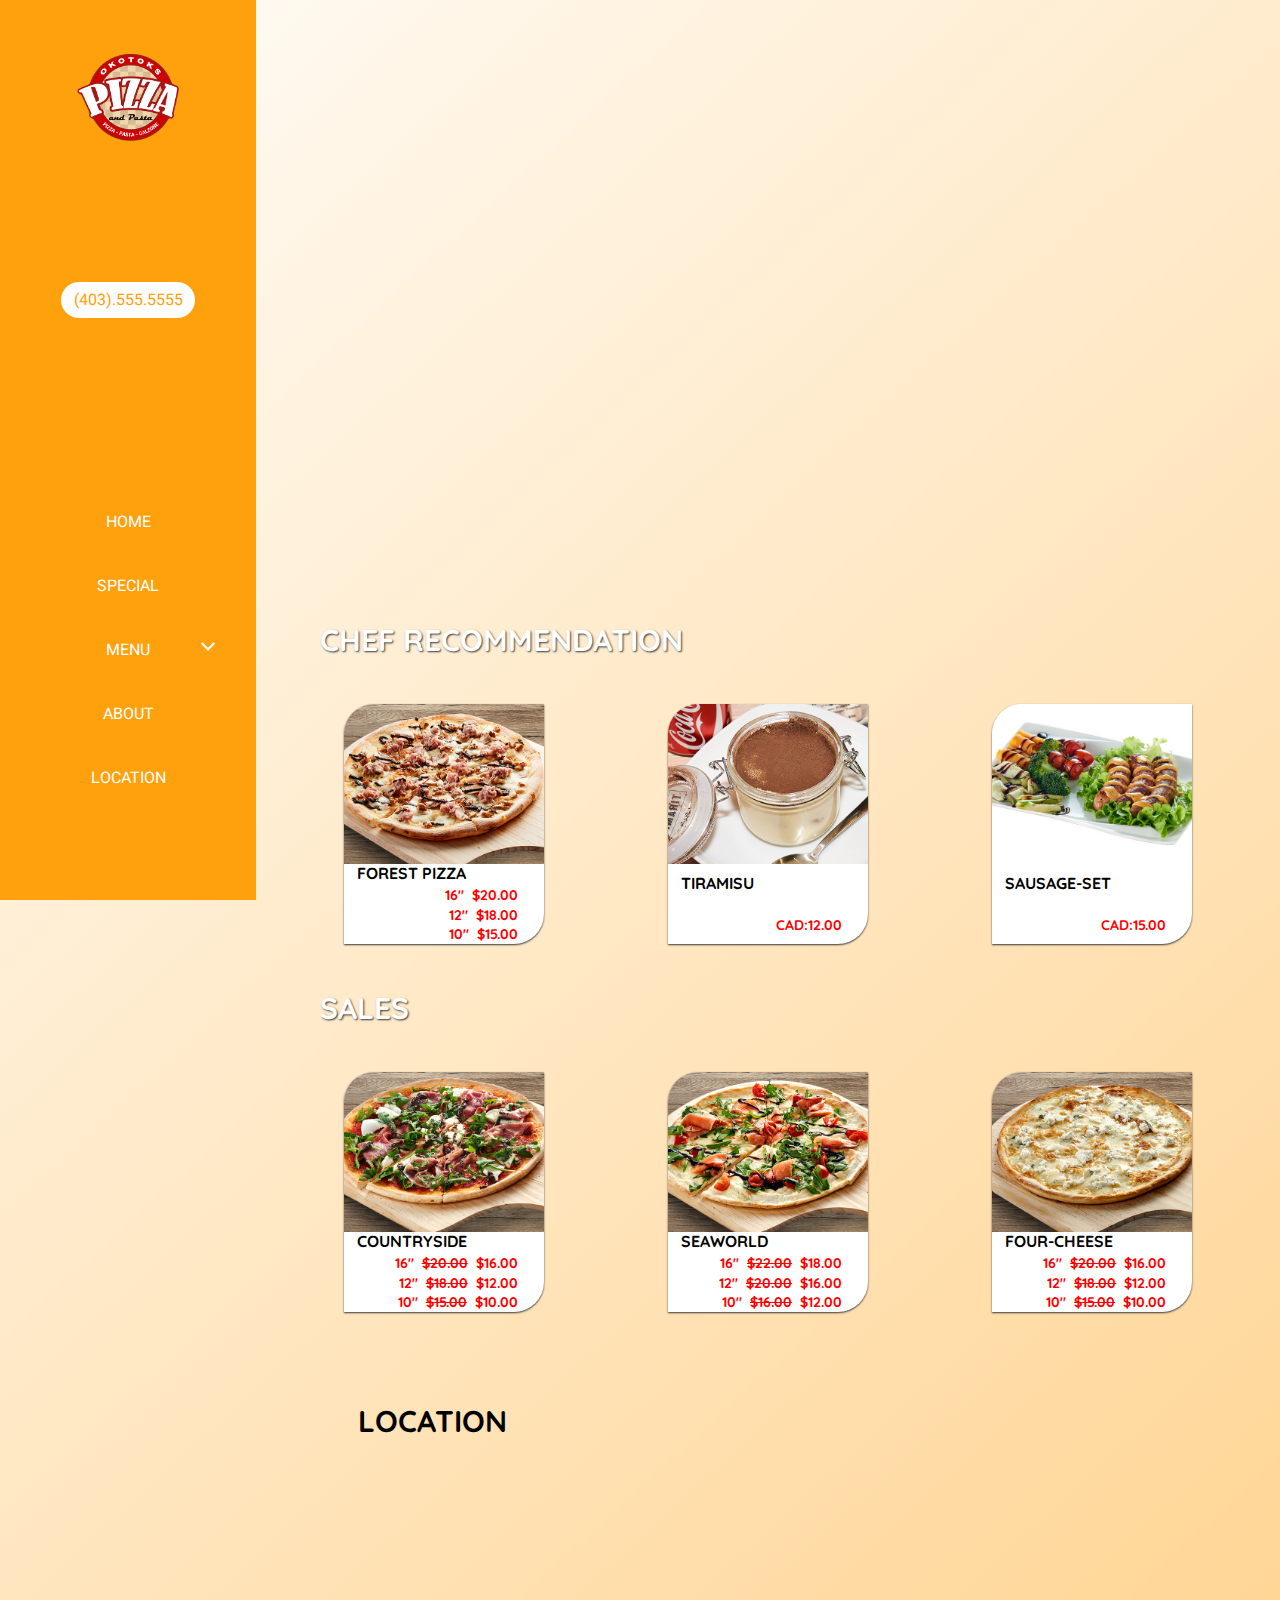
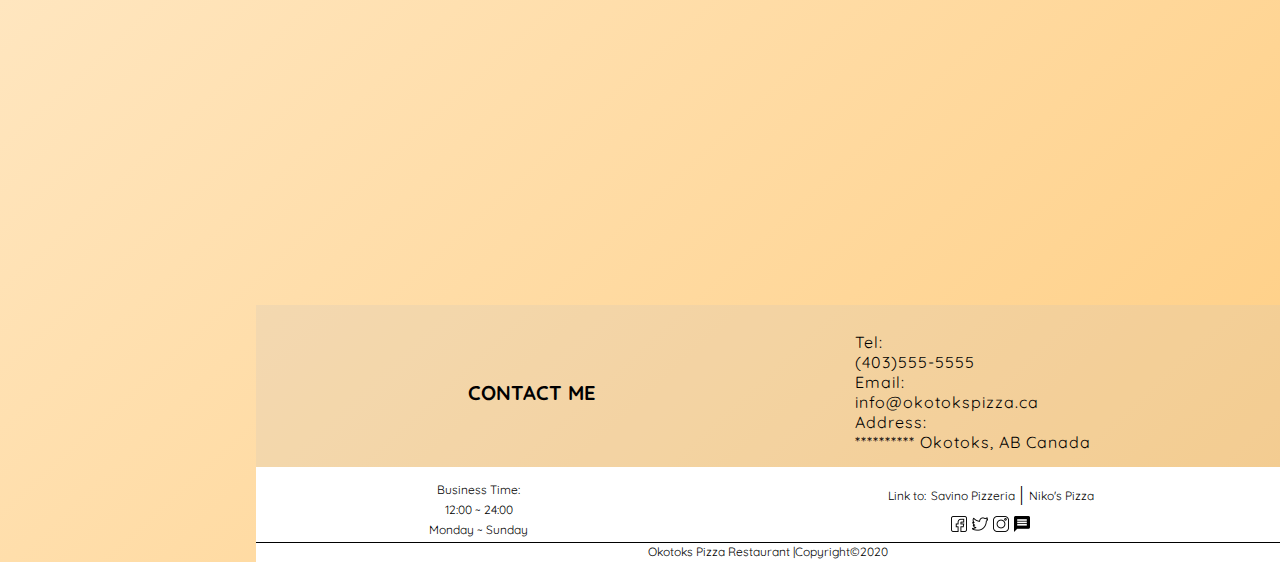
==== index.html @ ee685adf "test food card bug in tablet" ====
<!DOCTYPE html>
<html lang="en">

<head>
    <meta charset="UTF-8">
    <meta name="viewport" content="width=device-width, initial-scale=1.0">
    <link href="https://fonts.googleapis.com/css2?family=Heebo:wght@400;500&family=Lemonada:wght@600&family=Quicksand:wght@300&display=swap" rel="stylesheet">
    <link rel="stylesheet" href="./css/style.css">
    <link rel="shortcut icon" type="image/png" href="./images/tabIcon.png">
    <meta name="description" content="This is the best pizza restuarant in Calgary and Okotoks. Please come to here if you want to eat the pizza. We have all kinds of pizza in our shop">
    <meta name="keywords" content="Pizza, Calgary, Okotoks, hungry, the best pizza, italian pizza, restuarant, shop, good environment, family, party">
    <meta name="author" content="doug">
    <meta name="twitter:title" content="Okotoks Pizza">
    <meta name="twitter:description" content="The best pizza restuarant in Okotoks!">
    <meta name="twitter:image" content="https://p2.piqsels.com/preview/805/720/1001/pizza-baking-fast-food-lunch.jpg">
    <meta name="twitter:card" content="summary_large_image">
    <meta property="og:image" content="https://p2.piqsels.com/preview/805/720/1001/pizza-baking-fast-food-lunch.jpg">
    <meta property="og:title" content="Okotoks Pizza">
    <meta property="og:description" content="The best pizza restuarant in Okotoks">
    <title>Okotoks Pizza</title>
</head>

<body>
    <!--header-start-->
    <span class="top"></span>
    <header>
        <a href="#top"><img src="./images/okotoksPizzaLogo.png" alt="okotoksPizzaLogo"></a>
        <a href="tel:tel:403555555" id="tel">(403).555.5555</a>
        <div class="nav-menu">
            <a href="#" class="nav-btn" id="home">
                <div class="homeIcon mobile-header"></div>home</a>
            <a href="./pages/special.html" class="nav-btn" id="special">
                <div class="specialIcon mobile-header"></div>special</a>
            <div class="nav-menu-dropdown">
                <a href="./pages/menu.html" class="nav-btn" id="menu">
                    <div class="menuIcon mobile-header"></div>menu</a>
                <label for="nav-menu-dropdown-check" id="nav-menu-dropdown-icon" class="tablet-header"></label>
                <input type="checkbox" id="nav-menu-dropdown-check" class="tablet-header" hidden>
                <div class="nav-menu-dropdown-container">
                    <a href="./pages/menu.html#pizza" class="nav-menu-dropdown-btn">pizza</a>
                    <a href="./pages/menu.html#slides" class="nav-menu-dropdown-btn">slides&sides</a>
                    <a href="./pages/menu.html#desserts" class="nav-menu-dropdown-btn">desserts</a>
                </div>
            </div>
            <a href="./pages/about.html" class="nav-btn" id="about">
                <div class="aboutIcon mobile-header"></div> about</a>
            <a href="#contact" class="nav-btn" id="location">
                <div class="locationIcon mobile-header"></div>location</a>
        </div>

    </header>
    <!--header-end-->
    <div class="right">
        <!--homepagePhoto-start-->
        <div class="homepagePhoto">
            <div class="mobilePhotoFrame mobilePhoto">
                <img src="./images/mobile-homepage-photo.jpg" alt="pizza photo">
            </div>
            <div class="slideFrame tablet-body">
                <div class="photo photo-one">
                    <img src="./images/pizzaHomepage1.jpg" alt="okotok spizza">
                </div>
                <div class="photo photo-two">
                    <img src="./images/pizzaHomepage2.jpg" alt="okotok spizza">
                </div>
                <div class="photo photo-three">
                    <img src="./images/pizzaHomepage3.jpg" alt="okotok spizza">
                </div>
                <div class="photo photo-four">
                    <img src="./images/pizzaHomepage4.jpg" alt="okotok spizza">
                </div>
            </div>


        </div>
        <!--homepagePhoto-end-->
        <div class="splitter-blank"></div>
        <!--homeMenu-start-->
        <div id="homeMenu">
            <h1>Chef Recommendation</h1>
            <div class="menu-section">
                <div class="foodCard">
                    <img src="./images/menu4-pizzaForest.jpg" alt="pizzaForest pizza">
                    <div>
                        <h2>Forest pizza</h2>
                        <h3>16" &nbsp$20.00</h3>
                        <h3>12" &nbsp$18.00</h3>
                        <h3>10" &nbsp$15.00</h3>
                        <p class="description">Mozzarella Cheese, Mushrooms, Sausage, Walnuts and Truffle Cream</p>
                    </div>
                </div>
                <div class="foodCard">
                    <img src="./images/menu31-TIRAMISU.jpg" alt="TIRAMISU">
                    <div>
                        <h2>TIRAMISU</h2>
                        <h3>CAD:12.00</h3>
                        <p class="description">Handmade Tiramisu</p>
                    </div>
                </div>
                <div class="foodCard">
                    <img src="./images/menu21-Sausage-Set.jpg" alt="Sausage-Set">
                    <div>
                        <h2>Sausage-Set</h2>
                        <h3>CAD:15.00</h3>
                        <p class="description">Served with Grilled Vegetables, Barbecue Sauce and Balsamic Vinegar</p>
                    </div>
                </div>
            </div>
            <h1>Sales</h1>
            <div class="menu-section">
                <div class="foodCard">
                    <img src="./images/menu1-Countryside.jpg" alt="Countryside pizza">
                    <div>
                        <h2>Countryside</h2>
                        <h3>16" &nbsp<del>$20.00</del> &nbsp$16.00</h3>
                        <h3>12" &nbsp<del>$18.00</del> &nbsp$12.00</h3>
                        <h3>10" &nbsp<del>$15.00</del> &nbsp$10.00</h3>
                        <p class="description">Tomato Paste, Sliced Buffalo Mozzarella Cheese, Parma Ham, and Arugula</p>
                    </div>
                </div>
                <div class="foodCard">
                    <img src="./images/menu2-SeaWorld.jpg" alt="SeaWorld">
                    <div>
                        <h2>SeaWorld</h2>
                        <h3>16" &nbsp<del>$22.00</del> &nbsp$18.00</h3>
                        <h3>12" &nbsp<del>$20.00</del> &nbsp$16.00</h3>
                        <h3>10" &nbsp<del>$16.00</del> &nbsp$12.00</h3>
                        <p class="description">Mozzarella Cheese, Salmon, Cherry Tomatoes, Arugrula and Balsamic Vinegar</p>
                    </div>
                </div>
                <div class="foodCard">
                    <img src="./images/menu3-Four-Cheese.jpg" alt="Four-Cheese">
                    <div>
                        <h2>Four-Cheese</h2>
                        <h3>16" &nbsp<del>$20.00</del> &nbsp$16.00</h3>
                        <h3>12" &nbsp<del>$18.00</del> &nbsp$12.00</h3>
                        <h3>10" &nbsp<del>$15.00</del> &nbsp$10.00</h3>
                        <p class="description">White Base with Gorgonzola Cheese, Mozzarella Cheese, Parmesan Cheese and Ricotta</p>
                    </div>
                </div>
            </div>

        </div>
        <!--homeMenu-end-->
        <div class="splitter-blank"></div>
        <!--contact-end-->
        <div id="contact">
            <div id="map">
                <h1>Location</h1>
                <iframe frameborder="0" scrolling="no" marginheight="0" marginwidth="0" src="https://maps.google.com/maps?width=100%25&amp;height=600&amp;hl=en&amp;q=Okotoks+(Okotoks%20Pizza)&amp;t=&amp;z=14&amp;ie=UTF8&amp;iwloc=B&amp;output=embed"></iframe>

            </div>
            <div id="contact-text">
                <h2>contact me</h2>
                <p>
                    <a href="tel:403555555">Tel: <br> (403)555-5555</a>
                    <a href="mailto:info@okotokspizza.ca">Email:<br>info@okotokspizza.ca</a>
                    <span>Address:<br>********** Okotoks, AB Canada</span>
                </p>
            </div>
        </div>
        <!--contact-end-->
        <!--footer-start-->
        <footer>
            <div id="footer-top">
                <div id="businessTime">
                    <p>Business Time:</p>
                    <p>12:00 ~ 24:00</p>
                    <P>Monday ~ Sunday</P>
                </div>
                <div class="footer-right">
                    <div id="link">
                        <span>Link to:</span>
                        <a href="https://www.yelp.com/biz/savino-pizzeria-calgary"> Savino Pizzeria</a>&nbsp|
                        <a href="https://www.yelp.com/biz/nikos-pizza-calgary?osq=pizza">Niko's Pizza</a>
                    </div>
                    <div class="share">
                        <a href="www.facebook.com"><img src="./images/sharefacebook.png" alt="facebook"></a>
                        <a href="www.twittwe.com"><img src="./images/sharetwitter.png" alt="twitter"></a>
                        <a href="https://www.instagram.com/"><img src="./images/shareinstagram.png" alt="instagram"></a>
                        <a href="https://www.google.com/shopping?nord=1"><img src="./images/sharecomment.png" alt="google comment"></a>
                    </div>
                </div>
            </div>
            <div class="splitter-line"></div>
            <div id="footer-bottom">
                Okotoks Pizza Restaurant&nbsp|Copyright©2020
            </div>
        </footer>
        <!--footer-end-->
    </div>
</body>

</html>
---- css/style.css ----
@-webkit-keyframes mobilephoto {
  25% {
    left: -70vw;
  }
  50% {
    left: -140vw;
  }
  75% {
    left: -210vw;
  }
  100% {
    left: 0vw;
  }
}

@keyframes mobilephoto {
  25% {
    left: -70vw;
  }
  50% {
    left: -140vw;
  }
  75% {
    left: -210vw;
  }
  100% {
    left: 0vw;
  }
}

@-webkit-keyframes slide {
  3% {
    -webkit-transform: translateX(0);
            transform: translateX(0);
  }
  25% {
    -webkit-transform: translateX(0);
            transform: translateX(0);
  }
  28% {
    -webkit-transform: translateX(-100%);
            transform: translateX(-100%);
  }
  100% {
    -webkit-transform: translateX(-100%);
            transform: translateX(-100%);
  }
}

@keyframes slide {
  3% {
    -webkit-transform: translateX(0);
            transform: translateX(0);
  }
  25% {
    -webkit-transform: translateX(0);
            transform: translateX(0);
  }
  28% {
    -webkit-transform: translateX(-100%);
            transform: translateX(-100%);
  }
  100% {
    -webkit-transform: translateX(-100%);
            transform: translateX(-100%);
  }
}

* {
  margin: 0;
  padding: 0;
}

body {
  margin: 0;
  padding: 0;
  background: linear-gradient(317.45deg, rgba(255, 160, 13, 0.9) -78.63%, #FFFFFF 106.21%);
  min-height: 100vh;
  width: 100%;
  min-height: 100vh;
}

a {
  text-decoration: none;
}

.splitter-blank {
  height: 5vh;
}

.tablet-body {
  display: none;
}

.tablet-header {
  display: none;
}

header {
  display: -ms-grid;
  display: grid;
  -webkit-box-align: center;
      -ms-flex-align: center;
          align-items: center;
  justify-items: center;
  position: -webkit-sticky;
  position: sticky;
  top: 0;
  height: 9vh;
  width: 100%;
  z-index: 20;
  background-color: #ffffff;
  border-radius: 0 0 20px 20px;
}

header > a img {
  position: absolute;
  z-index: 21;
  height: 6vh;
  top: 3vw;
  left: 5vw;
}

header > a img:hover {
  cursor: pointer;
}

header #tel {
  text-decoration: none;
  font-family: 'Heebo', sans-serif;
  color: #FFA00D;
  position: absolute;
  z-index: 22;
  top: 4vw;
  font-size: 1rem;
  height: 4vh;
  right: 5vw;
}

header #tel:active {
  font-size: 0.9rem;
  -webkit-transition: all 0.2s ease-in;
  transition: all 0.2s ease-in;
}

header .nav-menu {
  z-index: 20;
  position: fixed;
  bottom: 0;
  width: 100%;
  height: 7vh;
  -ms-grid-columns: (1fr)[5];
      grid-template-columns: repeat(5, 1fr);
  display: -ms-grid;
  display: grid;
  -webkit-box-align: center;
      -ms-flex-align: center;
          align-items: center;
  justify-items: center;
  text-align: center;
  border-radius: 20px 20px 0 0;
  background-color: rgba(255, 255, 255, 0.9);
  overflow: hidden;
}

header .nav-menu a {
  display: -ms-grid;
  display: grid;
  -webkit-box-align: center;
      -ms-flex-align: center;
          align-items: center;
  justify-items: center;
  width: 100%;
  padding: 1vh 0;
  font-family: 'Heebo', sans-serif;
  text-decoration: none;
  color: #FFA00D;
  font-size: 0.8rem;
  text-transform: uppercase;
}

header .nav-menu a div {
  width: 40%;
  height: 4vh;
  background-repeat: no-repeat;
  background-size: 200%;
  background-position-x: 0;
}

header .nav-menu a:hover {
  background-color: #FFA00D;
  color: #ffffff;
}

header .nav-menu a:hover div {
  background-position-x: 100%;
}

header .nav-menu .homeIcon {
  background-image: url(../images/Iconhome.png);
}

header .nav-menu .menuIcon {
  background-image: url(../images/Iconmenu.png);
}

header .nav-menu .specialIcon {
  background-image: url(../images/Iconsale.png);
}

header .nav-menu .aboutIcon {
  background-image: url(../images/Iconpizza.png);
}

header .nav-menu .locationIcon {
  background-image: url(../images/Iconlocation.png);
}

header .nav-menu-dropdown {
  display: -ms-grid;
  display: grid;
  -webkit-box-align: center;
      -ms-flex-align: center;
          align-items: center;
  justify-items: center;
  width: 100%;
}

header .nav-menu-dropdown .nav-menu-dropdown-container {
  display: none;
}

@media only screen and (min-width: 600px) {
  .mobile-header {
    display: none;
  }
  header {
    position: fixed;
    top: 0;
    left: 0;
    width: 20%;
    height: 100vh;
    padding: 0;
    -ms-grid-rows: 2fr 2fr 5fr;
        grid-template-rows: 2fr 2fr 5fr;
    background-color: #FFA00D;
    border-radius: 0;
  }
  header > a img {
    position: relative;
    top: 0;
    left: 30%;
    width: 40%;
    height: auto;
  }
  header #tel {
    height: auto;
    padding: 0.5vw 1vw;
    position: static;
    font-size: 1rem;
    background-color: #ffffff;
    border-radius: 2vw;
  }
  header .nav-menu {
    position: static;
    bottom: auto;
    height: auto;
    border-radius: 0;
    -ms-grid-columns: 1fr;
        grid-template-columns: 1fr;
    background: none;
  }
  header .nav-menu a {
    padding: 1rem;
    background-color: #FFA00D;
    color: #ffffff;
    font-size: 1rem;
  }
  header .nav-menu a:hover {
    background-color: #ffffff;
    color: #FFA00D;
  }
  header .nav-menu-dropdown label {
    position: absolute;
    display: inline-block;
    top: -1.8rem;
    left: 4rem;
    width: 1em;
    font-size: 1rem;
    -webkit-box-sizing: border-box;
            box-sizing: border-box;
    text-indent: -9999px;
    vertical-align: middle;
    position: relative;
  }
  header .nav-menu-dropdown label::before {
    content: '';
    -webkit-box-sizing: inherit;
            box-sizing: inherit;
    position: absolute;
    left: 50%;
    top: 50%;
    -webkit-transform: translate(-50%, -50%);
            transform: translate(-50%, -50%);
    height: .65em;
    width: .65em;
    border-style: solid;
    border-width: 2px 0 0 2px;
    -webkit-transform: translate(-50%, -75%) rotate(225deg);
            transform: translate(-50%, -75%) rotate(225deg);
    color: #ffffff;
  }
  header .nav-menu-dropdown-container {
    display: -ms-grid;
    display: grid;
    -webkit-box-align: center;
        -ms-flex-align: center;
            align-items: center;
    justify-items: center;
    width: 100%;
  }
  header .nav-menu-dropdown-container a {
    background-color: rgba(255, 172, 46, 0.9);
  }
  header .nav-menu-dropdown a:hover ~ #nav-menu-dropdown-icon::before {
    color: #FFA00D;
  }
  header .nav-menu-dropdown #nav-menu-dropdown-check:checked ~ .nav-menu-dropdown-container {
    display: -ms-grid;
    display: grid;
  }
}

@media only screen and (min-width: 1024px) {
  header #tel {
    font-size: 0.8rem;
    padding: 0.5vw 1vw;
  }
  header #tel:hover {
    -webkit-transform: scale(1.05);
            transform: scale(1.05);
    -webkit-transition: all 0.2s ease-in-out;
    transition: all 0.2s ease-in-out;
  }
  header .nav-menu a {
    font-size: 0.8rem;
  }
  header .nav-menu label {
    font-size: 0.8rem;
  }
}

#home {
  background-color: #FFA00D;
  color: #ffffff;
}

#home .homeIcon {
  background-position-x: 100%;
}

#home:hover {
  background-color: #ffffff;
  color: #FFA00D;
}

#home:hover div {
  background-position-x: 0%;
}

/*mobile-homepagePhoto-start*/
.homepagePhoto {
  display: -ms-grid;
  display: grid;
  -webkit-box-align: center;
      -ms-flex-align: center;
          align-items: center;
  justify-items: center;
  width: 100%;
}

.homepagePhoto .mobilePhotoFrame {
  margin-top: 5vw;
  width: 70vw;
  height: 84vw;
  overflow: hidden;
  -o-object-fit: cover;
     object-fit: cover;
  border-radius: 20px;
  border: 1px solid white;
}

.homepagePhoto .mobilePhotoFrame img {
  position: relative;
  height: 84vw;
  left: 0;
  -webkit-animation: mobilephoto 8s cubic-bezier(1, 0, 0.1, 0) infinite;
          animation: mobilephoto 8s cubic-bezier(1, 0, 0.1, 0) infinite;
}

/*mobile-homeMenu-start*/
#homeMenu {
  display: -ms-grid;
  display: grid;
  -webkit-box-align: center;
      -ms-flex-align: center;
          align-items: center;
  justify-items: center;
  row-gap: 5vh;
}

#homeMenu h1 {
  font-family: 'Quicksand', sans-serif;
  font-weight: bold;
  -ms-grid-column-align: left;
      justify-self: left;
  margin-left: 15vw;
  margin-bottom: -5vh;
  text-transform: uppercase;
  font-size: 1.5rem;
}

#homeMenu .menu-section {
  width: 80%;
  display: -ms-grid;
  display: grid;
  -webkit-box-align: center;
      -ms-flex-align: center;
          align-items: center;
  justify-items: center;
  row-gap: 5vh;
}

#homeMenu .menu-section .foodCard {
  height: 30vw;
  width: 100%;
  display: -ms-grid;
  display: grid;
  -webkit-box-align: center;
      -ms-flex-align: center;
          align-items: center;
  justify-items: center;
  -ms-grid-columns: 1fr 1.2fr;
      grid-template-columns: 1fr 1.2fr;
  row-gap: 5vh;
  background-color: #ffffff;
  border-radius: 18px;
  -webkit-box-shadow: 0 1px 2px 0 #383838;
          box-shadow: 0 1px 2px 0 #383838;
}

#homeMenu .menu-section .foodCard:hover {
  cursor: pointer;
}

#homeMenu .menu-section .foodCard:active {
  -webkit-box-shadow: 0 1px 0px 0 #383838;
          box-shadow: 0 1px 0px 0 #383838;
}

#homeMenu .menu-section .foodCard img {
  width: 28vw;
  height: 23vw;
  border-radius: 18px;
  -o-object-fit: cover;
     object-fit: cover;
}

#homeMenu .menu-section .foodCard div {
  width: 40vw;
  height: 23vw;
  display: -ms-grid;
  display: grid;
  -webkit-box-align: center;
      -ms-flex-align: center;
          align-items: center;
  justify-items: center;
}

#homeMenu .menu-section .foodCard div h2 {
  -ms-grid-column-align: left;
      justify-self: left;
  margin: 0;
  font-family: 'Quicksand', sans-serif;
  font-weight: bold;
  font-size: 1rem;
  text-transform: uppercase;
  line-height: 12px;
}

#homeMenu .menu-section .foodCard div h3 {
  -ms-grid-column-align: right;
      justify-self: right;
  margin: 0 1.3rem;
  overflow: hidden;
  font-family: 'Quicksand', sans-serif;
  font-weight: bold;
  font-size: 0.6rem;
  text-transform: uppercase;
  line-height: 0.6rem;
  color: red;
}

#homeMenu .menu-section .foodCard div p {
  font-family: 'Quicksand', sans-serif;
  font-weight: bold;
  margin-top: 2px;
  font-size: 0.7rem;
}

/*mobile-homeMenu-end*/
/*mobile-contact-start*/
#contact {
  z-index: 1;
  width: 100%;
  display: -ms-grid;
  display: grid;
  -webkit-box-align: center;
      -ms-flex-align: center;
          align-items: center;
  justify-items: center;
  padding-top: 5vh;
  row-gap: 5vh;
}

#contact #map {
  width: 80%;
  height: 70vw;
}

#contact #map h1 {
  font-family: 'Quicksand', sans-serif;
  text-transform: uppercase;
  font-size: 1rem;
}

#contact #map iframe {
  width: 100%;
  height: 100%;
  border-radius: 20px;
  -o-object-fit: cover;
     object-fit: cover;
}

#contact-text {
  z-index: 1;
  width: 100%;
  height: auto;
  position: relative;
  top: 12px;
  display: -ms-grid;
  display: grid;
  -webkit-box-align: center;
      -ms-flex-align: center;
          align-items: center;
  justify-items: center;
  -ms-grid-columns: 1fr 1.2fr;
      grid-template-columns: 1fr 1.2fr;
  padding: 3vh 0;
  background: rgba(196, 196, 196, 0.2);
}

#contact-text h2 {
  font-family: 'Quicksand', sans-serif;
  margin-left: 9vw;
  color: black;
  text-transform: uppercase;
  font-size: 1rem;
}

#contact-text p {
  display: -ms-grid;
  display: grid;
}

#contact-text p a,
#contact-text p span {
  text-align: justify;
  font-family: 'Quicksand', sans-serif;
  text-decoration: none;
  color: black;
  font-size: 0.6rem;
  line-height: 1rem;
  letter-spacing: 1px;
}

#contact-text p .contact-title {
  -ms-grid-column-align: right;
      justify-self: right;
  margin-right: 1vw;
}

/*mobile-contact-end*/
.splitter-line {
  width: 100%;
  height: 0.1px;
  background-color: black;
}

footer {
  position: relative;
  z-index: 30;
  display: -ms-grid;
  display: grid;
  -webkit-box-align: center;
      -ms-flex-align: center;
          align-items: center;
  justify-items: center;
  background-color: #ffffff;
  border-radius: 20px 20px 0 0;
}

footer #footer-top {
  z-index: 31;
  display: -ms-grid;
  display: grid;
  -webkit-box-align: center;
      -ms-flex-align: center;
          align-items: center;
  justify-items: center;
  -ms-grid-columns: 1fr 1.3fr;
      grid-template-columns: 1fr 1.3fr;
  padding: 1vw 0 2px 0;
}

footer #footer-top div {
  text-align: center;
}

footer #footer-top div p,
footer #footer-top div a,
footer #footer-top div span {
  text-decoration: none;
  font-family: 'Quicksand', sans-serif;
  color: black;
  font-size: 0.6rem;
  line-height: 1rem;
}

footer #footer-top div p img,
footer #footer-top div a img,
footer #footer-top div span img {
  width: 0.8rem;
  margin-top: 10px;
}

footer #footer-bottom {
  z-index: 32;
  text-decoration: none;
  font-family: 'Quicksand', sans-serif;
  color: black;
  font-size: 0.6rem;
  line-height: 1rem;
}

@media only screen and (min-width: 450px) {
  footer {
    border-radius: 0;
    width: 100%;
  }
  footer #footer-top {
    width: 100%;
  }
}

/*tablet layout start*/
@media only screen and (min-width: 600px) {
  .right {
    width: 80%;
    display: -ms-grid;
    display: grid;
    -webkit-box-align: center;
        -ms-flex-align: center;
            align-items: center;
    justify-items: center;
    position: relative;
    left: 20%;
  }
  /*tablet slide start*/
  .mobilePhoto {
    display: none;
  }
  .tablet-body {
    display: block;
  }
  .homepagePhoto {
    width: 100%;
  }
  .homepagePhoto .slideFrame {
    width: 100%;
    height: 45vw;
    position: relative;
    overflow: hidden;
  }
  .homepagePhoto .slideFrame .photo {
    width: 100%;
    position: absolute;
    top: 0;
    left: 0;
    -webkit-transform: translateX(100%);
            transform: translateX(100%);
    -webkit-animation: slide 20s cubic-bezier(0, 0.5, 0.5, 0.97) infinite;
            animation: slide 20s cubic-bezier(0, 0.5, 0.5, 0.97) infinite;
  }
  .homepagePhoto .slideFrame .photo img {
    width: 100%;
  }
  .homepagePhoto .slideFrame .photo-one {
    z-index: 10;
  }
  .homepagePhoto .slideFrame .photo-two {
    z-index: 9;
    -webkit-animation-delay: 5s;
            animation-delay: 5s;
  }
  .homepagePhoto .slideFrame .photo-three {
    z-index: 8;
    -webkit-animation-delay: 10s;
            animation-delay: 10s;
  }
  .homepagePhoto .slideFrame .photo-four {
    z-index: 7;
    -webkit-animation-delay: 15s;
            animation-delay: 15s;
  }
  /*tablet slide end*/
  /*tablet-homemenu-start*/
  #homeMenu {
    width: 100%;
  }
  #homeMenu h1 {
    margin-left: 5vw;
    margin-bottom: 0;
    text-shadow: 1px 1px 2px #383838;
    font-size: 1.5rem;
    color: #ffffff;
  }
  #homeMenu .menu-section {
    width: 95%;
    display: -ms-grid;
    display: grid;
    -webkit-box-align: center;
        -ms-flex-align: center;
            align-items: center;
    justify-items: center;
    -ms-grid-columns: 1fr 1fr 1fr;
        grid-template-columns: 1fr 1fr 1fr;
  }
  #homeMenu .menu-section .foodCard {
    width: 10rem;
    height: 12rem;
    -webkit-box-align: start;
        -ms-flex-align: start;
            align-items: start;
    -ms-grid-columns: 1fr;
        grid-template-columns: 1fr;
    -ms-grid-rows: 2fr 1fr;
        grid-template-rows: 2fr 1fr;
    row-gap: 0;
    border-radius: 30px 0;
  }
  #homeMenu .menu-section .foodCard img {
    width: 100%;
    height: 8rem;
    overflow: hidden;
    border-radius: 30px 0 0 0;
  }
  #homeMenu .menu-section .foodCard div {
    position: relative;
    width: 100%;
    height: 4rem;
  }
  #homeMenu .menu-section .foodCard div h2 {
    z-index: 10;
    height: 0.8rem;
    padding: 0 1vw;
    font-size: 0.8rem;
  }
  #homeMenu .menu-section .foodCard div h3 {
    z-index: 10;
    height: 0.7rem;
    font-size: 0.7rem;
    line-height: 0.7rem;
  }
  #homeMenu .menu-section .foodCard:hover .description {
    top: 2rem;
    opacity: 1;
    -webkit-transition: all 0.3s ease-out;
    transition: all 0.3s ease-out;
  }
  #homeMenu .menu-section .foodCard .description {
    z-index: 5;
    -webkit-box-sizing: border-box;
            box-sizing: border-box;
    width: 100%;
    height: -webkit-fit-content;
    height: -moz-fit-content;
    height: fit-content;
    padding: 2rem 0.5rem 0 0.5rem;
    position: absolute;
    top: -2vw;
    font-size: 0.8rem;
    border-radius: 0 0 30px 0;
    background-color: #ffffff;
    opacity: 0;
    -webkit-box-shadow: 0 1px 2px 0 #383838;
            box-shadow: 0 1px 2px 0 #383838;
  }
  /*tablet-homemenu-end*/
  /*tablet-contact-start*/
  #contact {
    width: 100%;
    row-gap: 5vw;
  }
  #contact #map {
    width: 80%;
    height: -webkit-fit-content;
    height: -moz-fit-content;
    height: fit-content;
  }
  #contact #map h1 {
    font-size: 1.5rem;
  }
  #contact #map iframe {
    height: 30vw;
    border-radius: 30px 0;
  }
  #contact #contact-text {
    -ms-grid-columns: 1fr 1.5fr;
        grid-template-columns: 1fr 1.5fr;
  }
  #contact #contact-text h2 {
    padding-left: 2vw;
  }
  #contact #contact-text p a,
  #contact #contact-text p span {
    font-size: 0.8rem;
  }
}

@media only screen and (min-width: 1024px) {
  html {
    font-size: 20px;
  }
}

/*tablet-contact-end*/
/*desktop layout start*/
@media only screen and (min-width: 1367px) {
  html {
    font-size: 24px;
  }
}

/*desktop layout end*/
/*# sourceMappingURL=style.css.map */
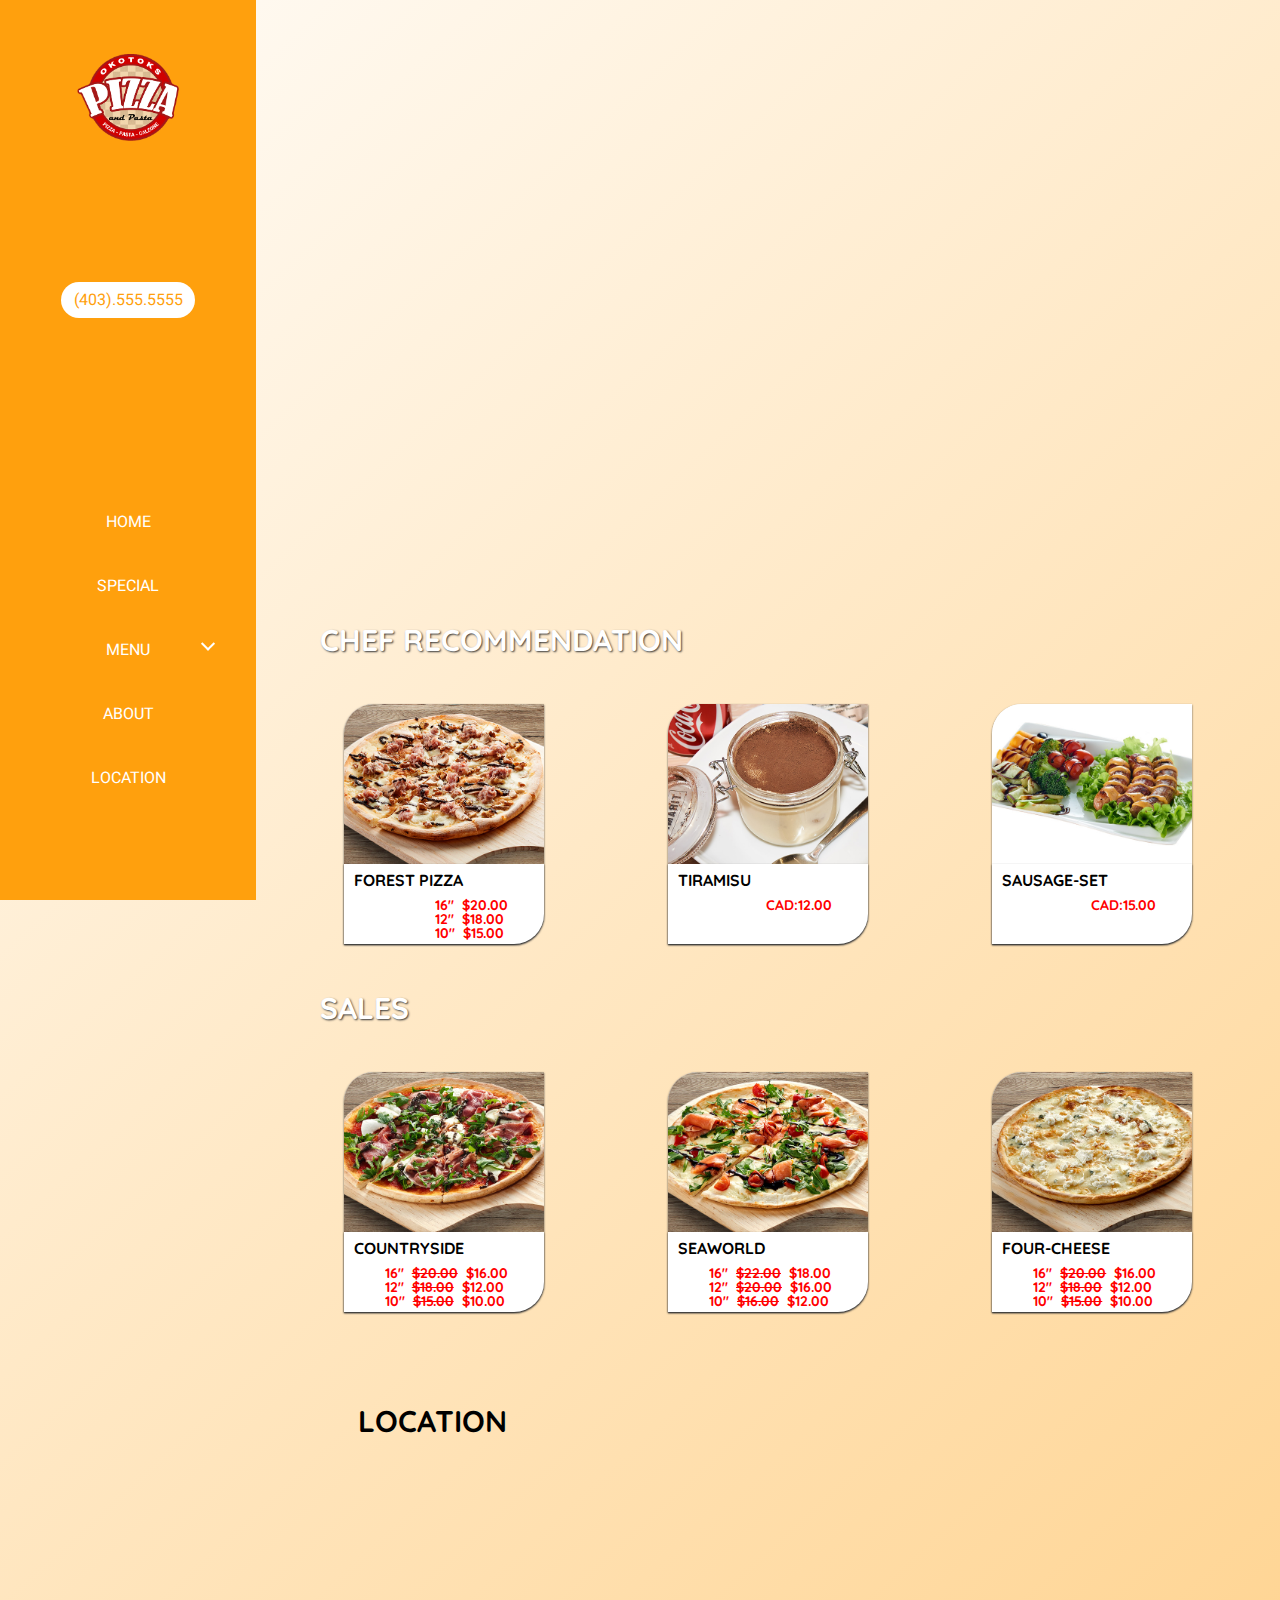
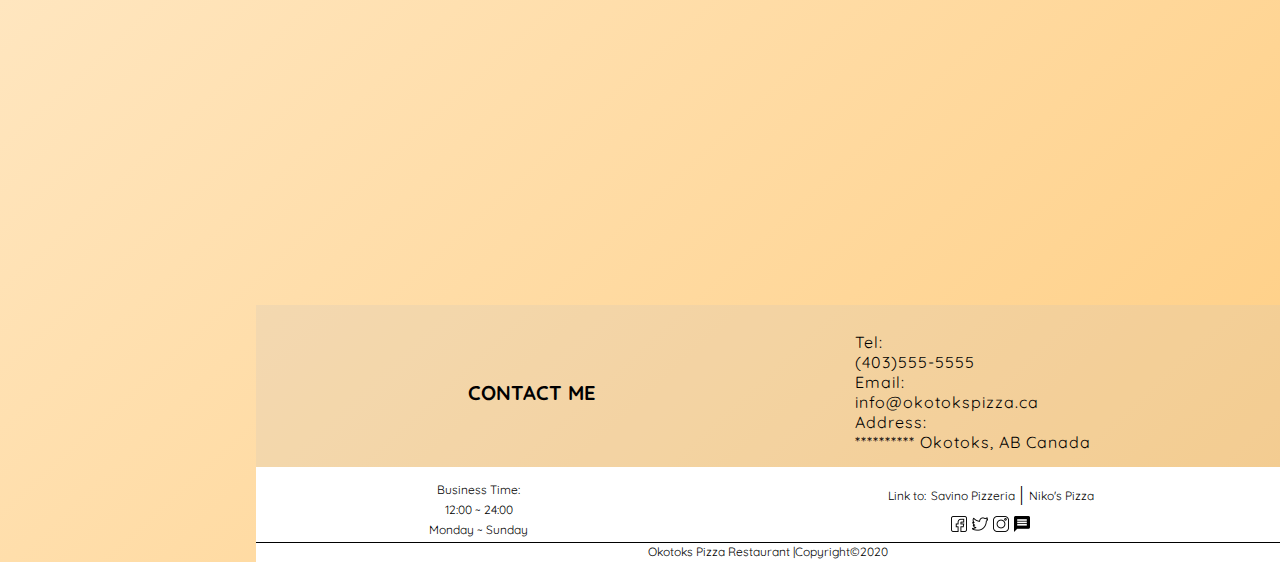
==== commit 4a8400b9: "test food card bug in tablet-3" ====
--- a/index.html
+++ b/index.html
@@ -83,9 +83,10 @@
                     <img src="./images/menu4-pizzaForest.jpg" alt="pizzaForest pizza">
                     <div>
                         <h2>Forest pizza</h2>
-                        <h3>16" &nbsp$20.00</h3>
-                        <h3>12" &nbsp$18.00</h3>
-                        <h3>10" &nbsp$15.00</h3>
+                        <h3>16" &nbsp$20.00
+                            <br> 12" &nbsp$18.00
+                            <br> 10" &nbsp$15.00
+                        </h3>
                         <p class="description">Mozzarella Cheese, Mushrooms, Sausage, Walnuts and Truffle Cream</p>
                     </div>
                 </div>
@@ -112,9 +113,9 @@
                     <img src="./images/menu1-Countryside.jpg" alt="Countryside pizza">
                     <div>
                         <h2>Countryside</h2>
-                        <h3>16" &nbsp<del>$20.00</del> &nbsp$16.00</h3>
-                        <h3>12" &nbsp<del>$18.00</del> &nbsp$12.00</h3>
-                        <h3>10" &nbsp<del>$15.00</del> &nbsp$10.00</h3>
+                        <h3> 16" &nbsp<del>$20.00</del> &nbsp$16.00
+                            <br>12" &nbsp<del>$18.00</del> &nbsp$12.00 <br>10" &nbsp<del>$15.00</del> &nbsp$10.00
+                        </h3>
                         <p class="description">Tomato Paste, Sliced Buffalo Mozzarella Cheese, Parma Ham, and Arugula</p>
                     </div>
                 </div>
@@ -122,9 +123,7 @@
                     <img src="./images/menu2-SeaWorld.jpg" alt="SeaWorld">
                     <div>
                         <h2>SeaWorld</h2>
-                        <h3>16" &nbsp<del>$22.00</del> &nbsp$18.00</h3>
-                        <h3>12" &nbsp<del>$20.00</del> &nbsp$16.00</h3>
-                        <h3>10" &nbsp<del>$16.00</del> &nbsp$12.00</h3>
+                        <h3>16" &nbsp<del>$22.00</del> &nbsp$18.00<br>12" &nbsp<del>$20.00</del> &nbsp$16.00<br>10" &nbsp<del>$16.00</del> &nbsp$12.00</h3>
                         <p class="description">Mozzarella Cheese, Salmon, Cherry Tomatoes, Arugrula and Balsamic Vinegar</p>
                     </div>
                 </div>
@@ -132,9 +131,7 @@
                     <img src="./images/menu3-Four-Cheese.jpg" alt="Four-Cheese">
                     <div>
                         <h2>Four-Cheese</h2>
-                        <h3>16" &nbsp<del>$20.00</del> &nbsp$16.00</h3>
-                        <h3>12" &nbsp<del>$18.00</del> &nbsp$12.00</h3>
-                        <h3>10" &nbsp<del>$15.00</del> &nbsp$10.00</h3>
+                        <h3>16" &nbsp<del>$20.00</del> &nbsp$16.00<br>12" &nbsp<del>$18.00</del> &nbsp$12.00<br>10" &nbsp<del>$15.00</del> &nbsp$10.00</h3>
                         <p class="description">White Base with Gorgonzola Cheese, Mozzarella Cheese, Parmesan Cheese and Ricotta</p>
                     </div>
                 </div>
@@ -147,7 +144,7 @@
         <div id="contact">
             <div id="map">
                 <h1>Location</h1>
-                <iframe frameborder="0" scrolling="no" marginheight="0" marginwidth="0" src="https://maps.google.com/maps?width=100%25&amp;height=600&amp;hl=en&amp;q=Okotoks+(Okotoks%20Pizza)&amp;t=&amp;z=14&amp;ie=UTF8&amp;iwloc=B&amp;output=embed"></iframe>
+                <iframe id="map-map" frameborder="0" scrolling="no" marginheight="0" marginwidth="0" src="https://maps.google.com/maps?width=100%25&amp;height=600&amp;hl=en&amp;q=Okotoks+(Okotoks%20Pizza)&amp;t=&amp;z=14&amp;ie=UTF8&amp;iwloc=B&amp;output=embed"></iframe>
 
             </div>
             <div id="contact-text">
--- a/css/style.css
+++ b/css/style.css
@@ -758,6 +758,8 @@
         grid-template-rows: 2fr 1fr;
     row-gap: 0;
     border-radius: 30px 0;
+    -webkit-box-shadow: 0 1px 2px 0 #383838;
+            box-shadow: 0 1px 2px 0 #383838;
   }
   #homeMenu .menu-section .foodCard img {
     width: 100%;
@@ -766,45 +768,54 @@
     border-radius: 30px 0 0 0;
   }
   #homeMenu .menu-section .foodCard div {
+    -webkit-box-sizing: border-box;
+            box-sizing: border-box;
+    width: 100%;
+    height: 4rem;
+    overflow: hidden;
     position: relative;
-    width: 100%;
-    height: 4rem;
+    display: -ms-grid;
+    display: grid;
+    -webkit-box-align: center;
+        -ms-flex-align: center;
+            align-items: center;
+    justify-items: center;
+    padding: 0.5rem;
+    background-color: #ffffff;
+    border-radius: 0 0 30px 0;
+    -webkit-box-shadow: 0 1px 2px 0 #383838;
+            box-shadow: 0 1px 2px 0 #383838;
   }
   #homeMenu .menu-section .foodCard div h2 {
     z-index: 10;
-    height: 0.8rem;
-    padding: 0 1vw;
+    height: 1.2rem;
     font-size: 0.8rem;
   }
   #homeMenu .menu-section .foodCard div h3 {
     z-index: 10;
-    height: 0.7rem;
+    height: 3rem;
     font-size: 0.7rem;
     line-height: 0.7rem;
   }
+  #homeMenu .menu-section .foodCard div .description {
+    z-index: 5;
+    -webkit-box-sizing: border-box;
+            box-sizing: border-box;
+    width: 100%;
+    height: 4rem;
+    font-size: 0.8rem;
+    border-radius: 0 0 30px 0;
+    opacity: 1;
+  }
+  #homeMenu .menu-section .foodCard:hover div {
+    height: 8rem;
+    -webkit-transition: all 0.3s ease-out;
+    transition: all 0.3s ease-out;
+  }
   #homeMenu .menu-section .foodCard:hover .description {
-    top: 2rem;
     opacity: 1;
     -webkit-transition: all 0.3s ease-out;
     transition: all 0.3s ease-out;
-  }
-  #homeMenu .menu-section .foodCard .description {
-    z-index: 5;
-    -webkit-box-sizing: border-box;
-            box-sizing: border-box;
-    width: 100%;
-    height: -webkit-fit-content;
-    height: -moz-fit-content;
-    height: fit-content;
-    padding: 2rem 0.5rem 0 0.5rem;
-    position: absolute;
-    top: -2vw;
-    font-size: 0.8rem;
-    border-radius: 0 0 30px 0;
-    background-color: #ffffff;
-    opacity: 0;
-    -webkit-box-shadow: 0 1px 2px 0 #383838;
-            box-shadow: 0 1px 2px 0 #383838;
   }
   /*tablet-homemenu-end*/
   /*tablet-contact-start*/
@@ -821,7 +832,7 @@
   #contact #map h1 {
     font-size: 1.5rem;
   }
-  #contact #map iframe {
+  #contact #map #map-map {
     height: 30vw;
     border-radius: 30px 0;
   }
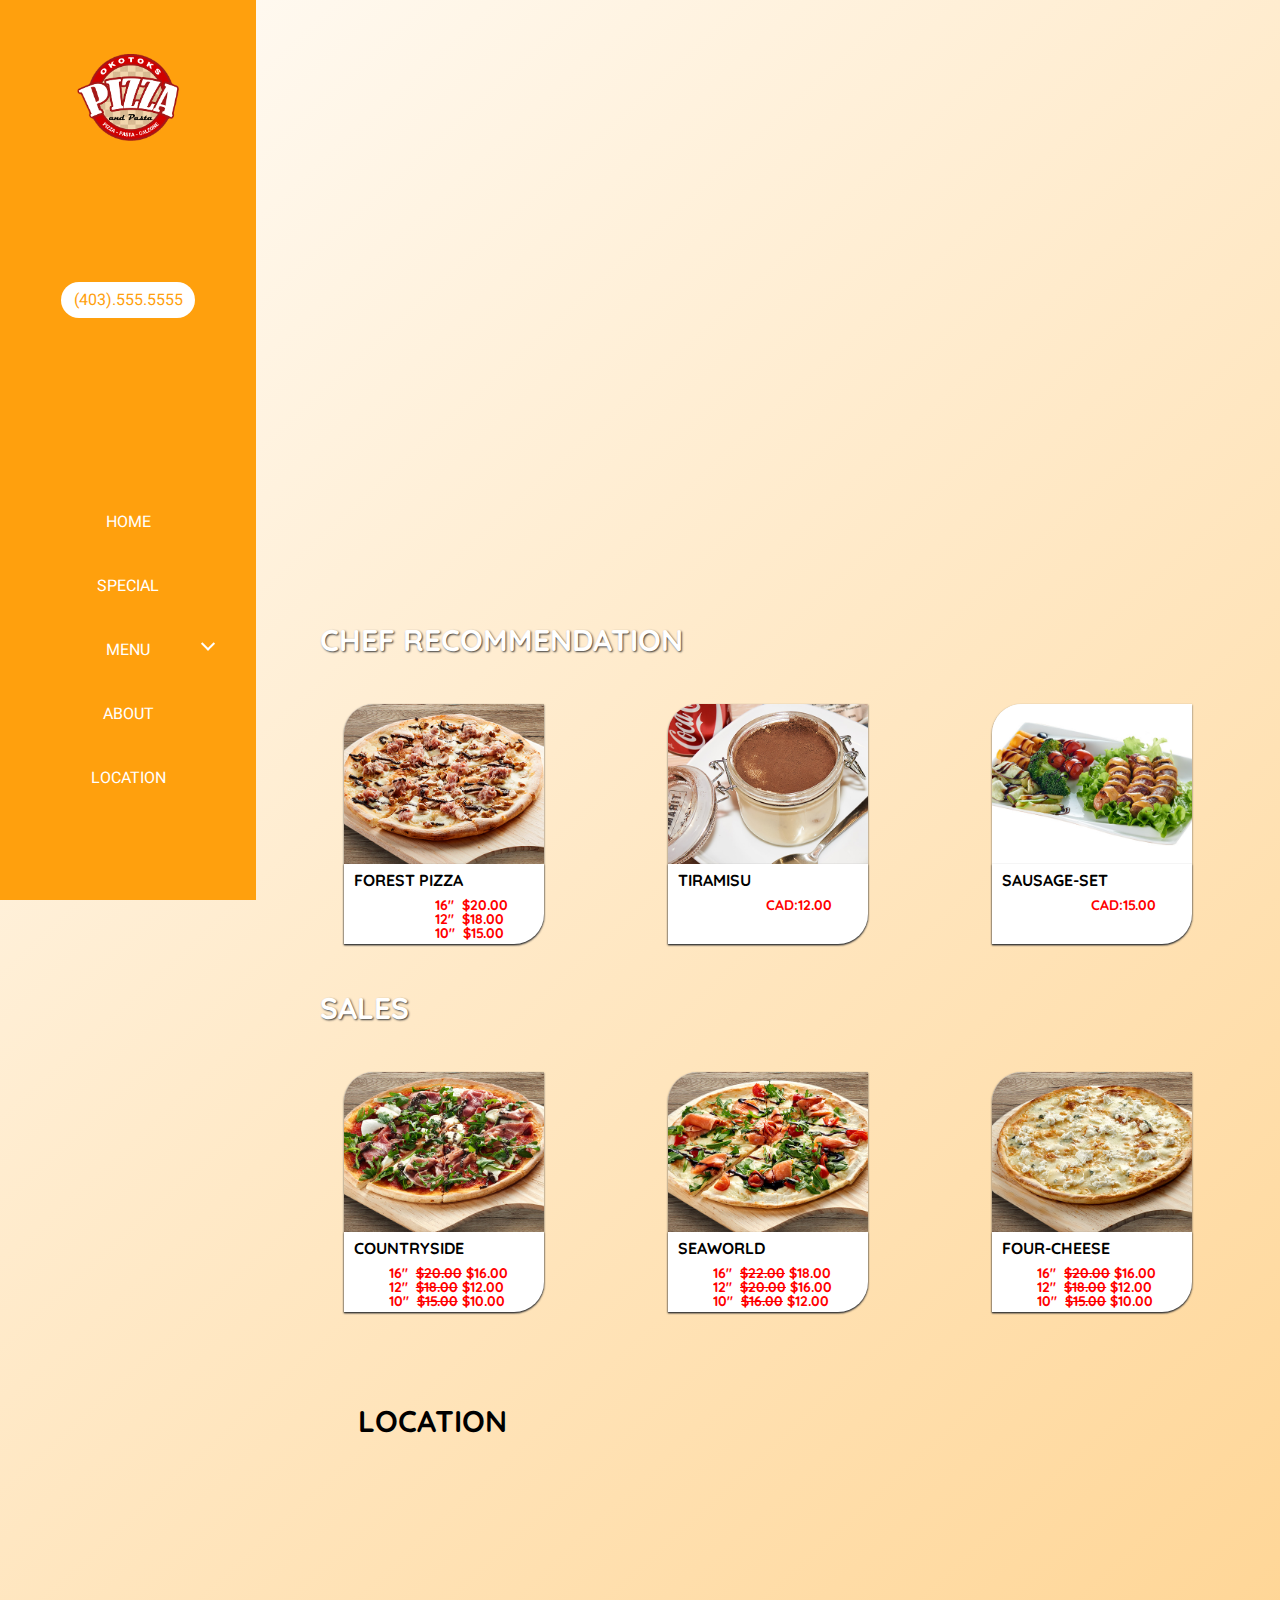
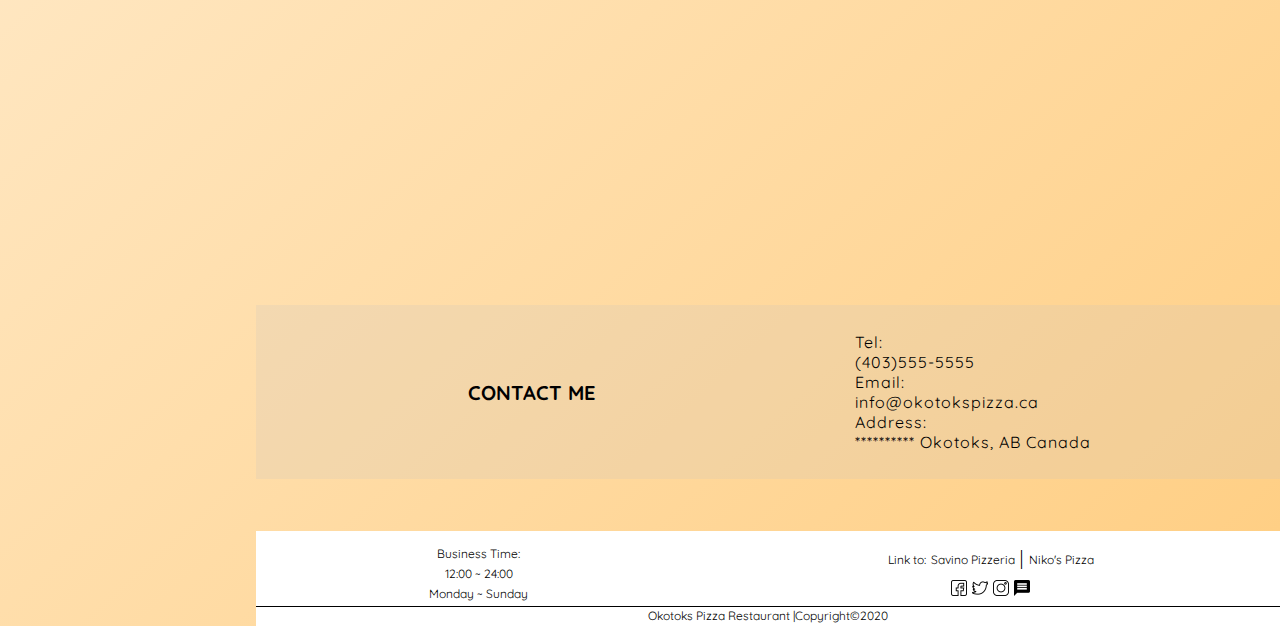
==== commit 5b5043ee: "test food card bug in tablet-4" ====
--- a/index.html
+++ b/index.html
@@ -113,8 +113,8 @@
                     <img src="./images/menu1-Countryside.jpg" alt="Countryside pizza">
                     <div>
                         <h2>Countryside</h2>
-                        <h3> 16" &nbsp<del>$20.00</del> &nbsp$16.00
-                            <br>12" &nbsp<del>$18.00</del> &nbsp$12.00 <br>10" &nbsp<del>$15.00</del> &nbsp$10.00
+                        <h3> 16" &nbsp<del>$20.00</del> $16.00
+                            <br>12" &nbsp<del>$18.00</del> $12.00 <br>10" &nbsp<del>$15.00</del> $10.00
                         </h3>
                         <p class="description">Tomato Paste, Sliced Buffalo Mozzarella Cheese, Parma Ham, and Arugula</p>
                     </div>
@@ -123,7 +123,7 @@
                     <img src="./images/menu2-SeaWorld.jpg" alt="SeaWorld">
                     <div>
                         <h2>SeaWorld</h2>
-                        <h3>16" &nbsp<del>$22.00</del> &nbsp$18.00<br>12" &nbsp<del>$20.00</del> &nbsp$16.00<br>10" &nbsp<del>$16.00</del> &nbsp$12.00</h3>
+                        <h3>16" &nbsp<del>$22.00</del> $18.00<br>12" &nbsp<del>$20.00</del> $16.00<br>10" &nbsp<del>$16.00</del> $12.00</h3>
                         <p class="description">Mozzarella Cheese, Salmon, Cherry Tomatoes, Arugrula and Balsamic Vinegar</p>
                     </div>
                 </div>
@@ -131,7 +131,7 @@
                     <img src="./images/menu3-Four-Cheese.jpg" alt="Four-Cheese">
                     <div>
                         <h2>Four-Cheese</h2>
-                        <h3>16" &nbsp<del>$20.00</del> &nbsp$16.00<br>12" &nbsp<del>$18.00</del> &nbsp$12.00<br>10" &nbsp<del>$15.00</del> &nbsp$10.00</h3>
+                        <h3>16" &nbsp<del>$20.00</del> $16.00<br>12" &nbsp<del>$18.00</del> $12.00<br>10" &nbsp<del>$15.00</del> $10.00</h3>
                         <p class="description">White Base with Gorgonzola Cheese, Mozzarella Cheese, Parmesan Cheese and Ricotta</p>
                     </div>
                 </div>
--- a/css/style.css
+++ b/css/style.css
@@ -653,12 +653,15 @@
   line-height: 1rem;
 }
 
-@media only screen and (min-width: 450px) {
+@media only screen and (min-width: 600px) {
   footer {
+    margin-top: 5vw;
+    z-index: 1;
     border-radius: 0;
     width: 100%;
   }
   footer #footer-top {
+    z-index: 1;
     width: 100%;
   }
 }
@@ -812,11 +815,6 @@
     -webkit-transition: all 0.3s ease-out;
     transition: all 0.3s ease-out;
   }
-  #homeMenu .menu-section .foodCard:hover .description {
-    opacity: 1;
-    -webkit-transition: all 0.3s ease-out;
-    transition: all 0.3s ease-out;
-  }
   /*tablet-homemenu-end*/
   /*tablet-contact-start*/
   #contact {
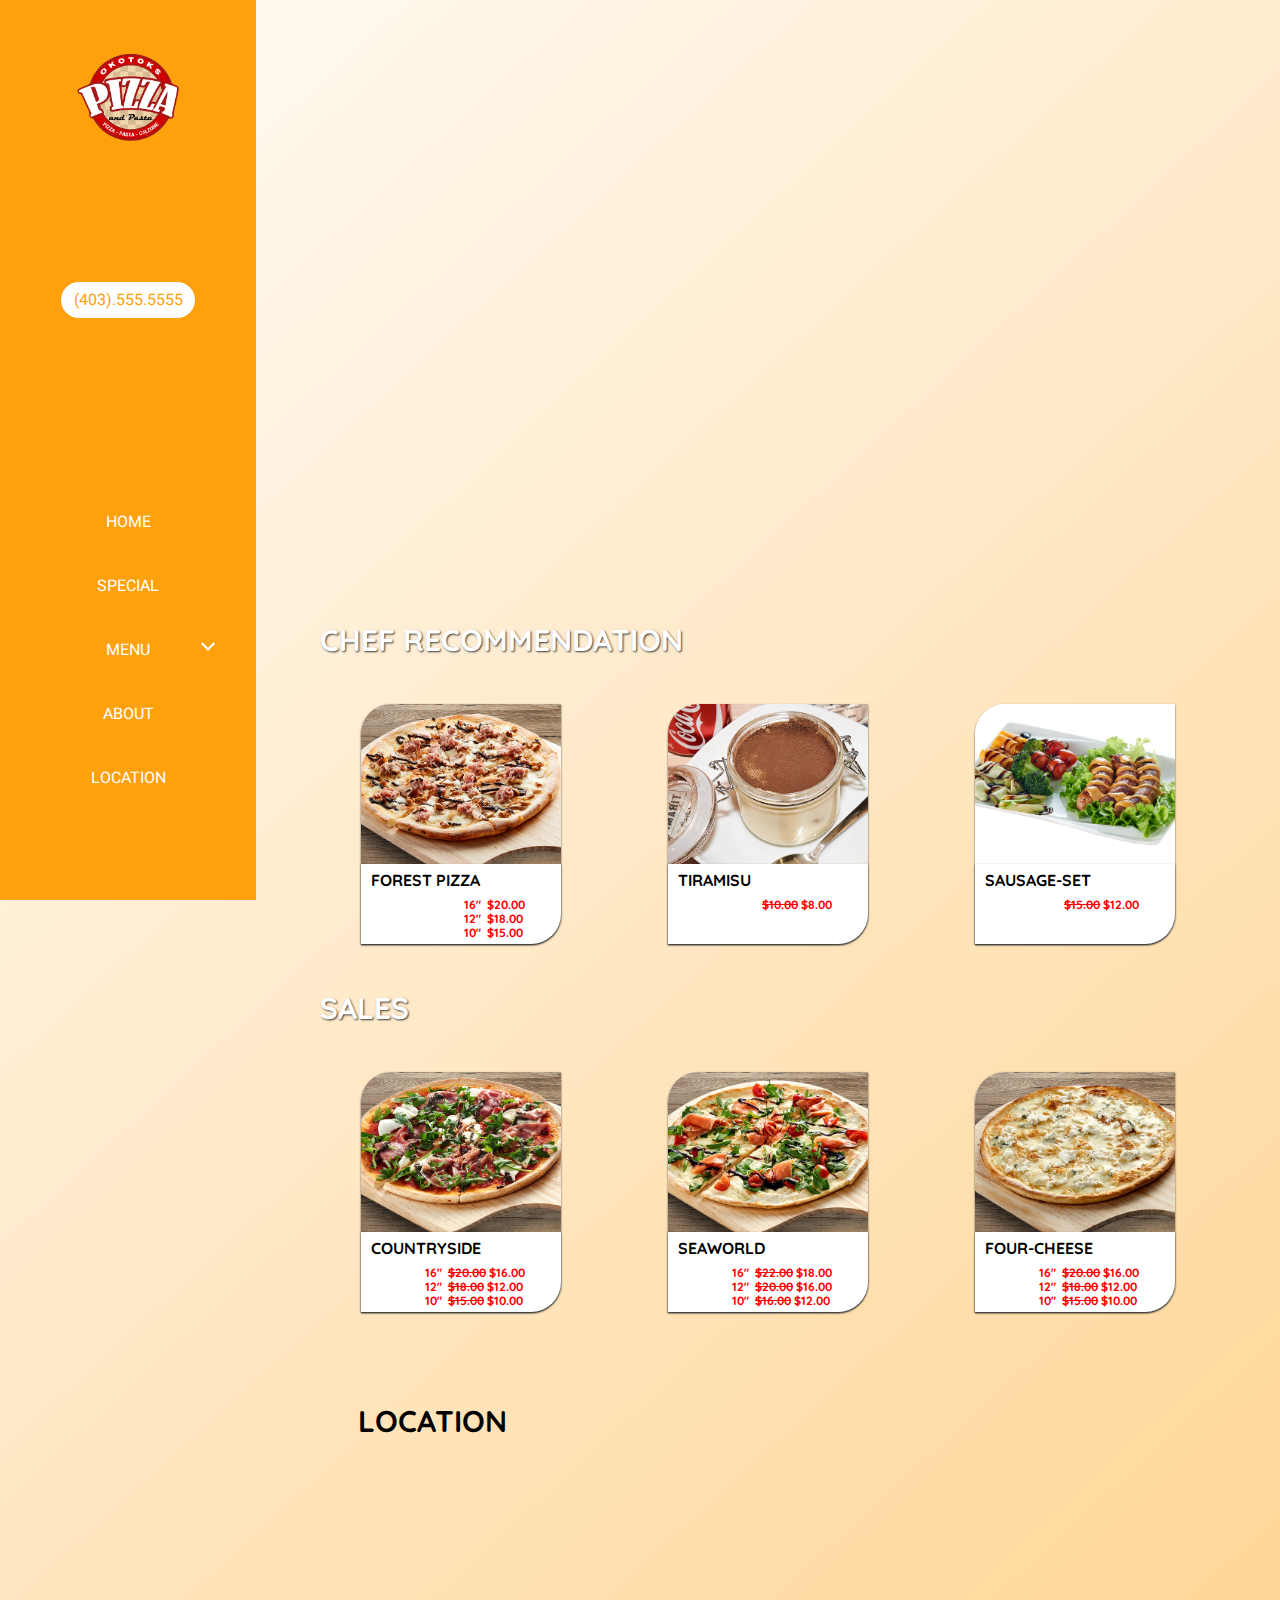
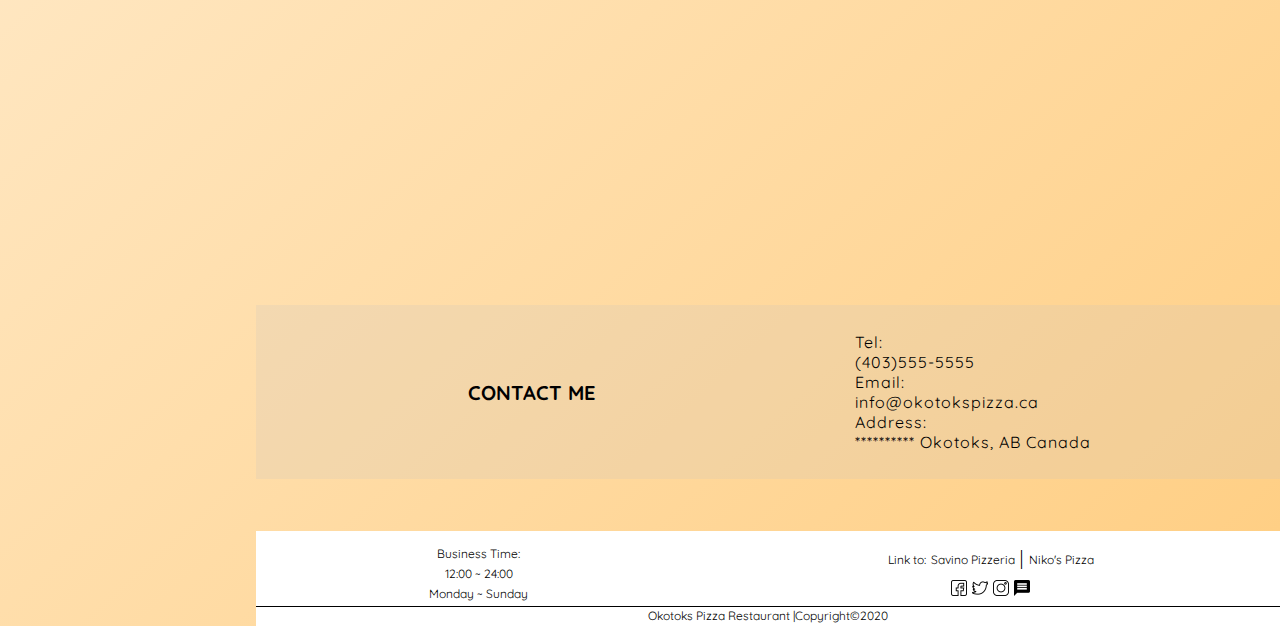
==== commit f48cf173: "test food card bug in tablet-5" ====
--- a/index.html
+++ b/index.html
@@ -94,7 +94,7 @@
                     <img src="./images/menu31-TIRAMISU.jpg" alt="TIRAMISU">
                     <div>
                         <h2>TIRAMISU</h2>
-                        <h3>CAD:12.00</h3>
+                        <h3><del>$10.00</del> $8.00</h3>
                         <p class="description">Handmade Tiramisu</p>
                     </div>
                 </div>
@@ -102,7 +102,7 @@
                     <img src="./images/menu21-Sausage-Set.jpg" alt="Sausage-Set">
                     <div>
                         <h2>Sausage-Set</h2>
-                        <h3>CAD:15.00</h3>
+                        <h3><del>$15.00</del> $12.00</h3>
                         <p class="description">Served with Grilled Vegetables, Barbecue Sauce and Balsamic Vinegar</p>
                     </div>
                 </div>
--- a/css/style.css
+++ b/css/style.css
@@ -739,7 +739,7 @@
     color: #ffffff;
   }
   #homeMenu .menu-section {
-    width: 95%;
+    width: 90%;
     display: -ms-grid;
     display: grid;
     -webkit-box-align: center;
@@ -771,6 +771,7 @@
     border-radius: 30px 0 0 0;
   }
   #homeMenu .menu-section .foodCard div {
+    z-index: 5;
     -webkit-box-sizing: border-box;
             box-sizing: border-box;
     width: 100%;
@@ -790,25 +791,21 @@
             box-shadow: 0 1px 2px 0 #383838;
   }
   #homeMenu .menu-section .foodCard div h2 {
-    z-index: 10;
     height: 1.2rem;
     font-size: 0.8rem;
   }
   #homeMenu .menu-section .foodCard div h3 {
-    z-index: 10;
     height: 3rem;
-    font-size: 0.7rem;
+    font-size: 0.6rem;
     line-height: 0.7rem;
   }
   #homeMenu .menu-section .foodCard div .description {
-    z-index: 5;
     -webkit-box-sizing: border-box;
             box-sizing: border-box;
     width: 100%;
     height: 4rem;
     font-size: 0.8rem;
     border-radius: 0 0 30px 0;
-    opacity: 1;
   }
   #homeMenu .menu-section .foodCard:hover div {
     height: 8rem;
